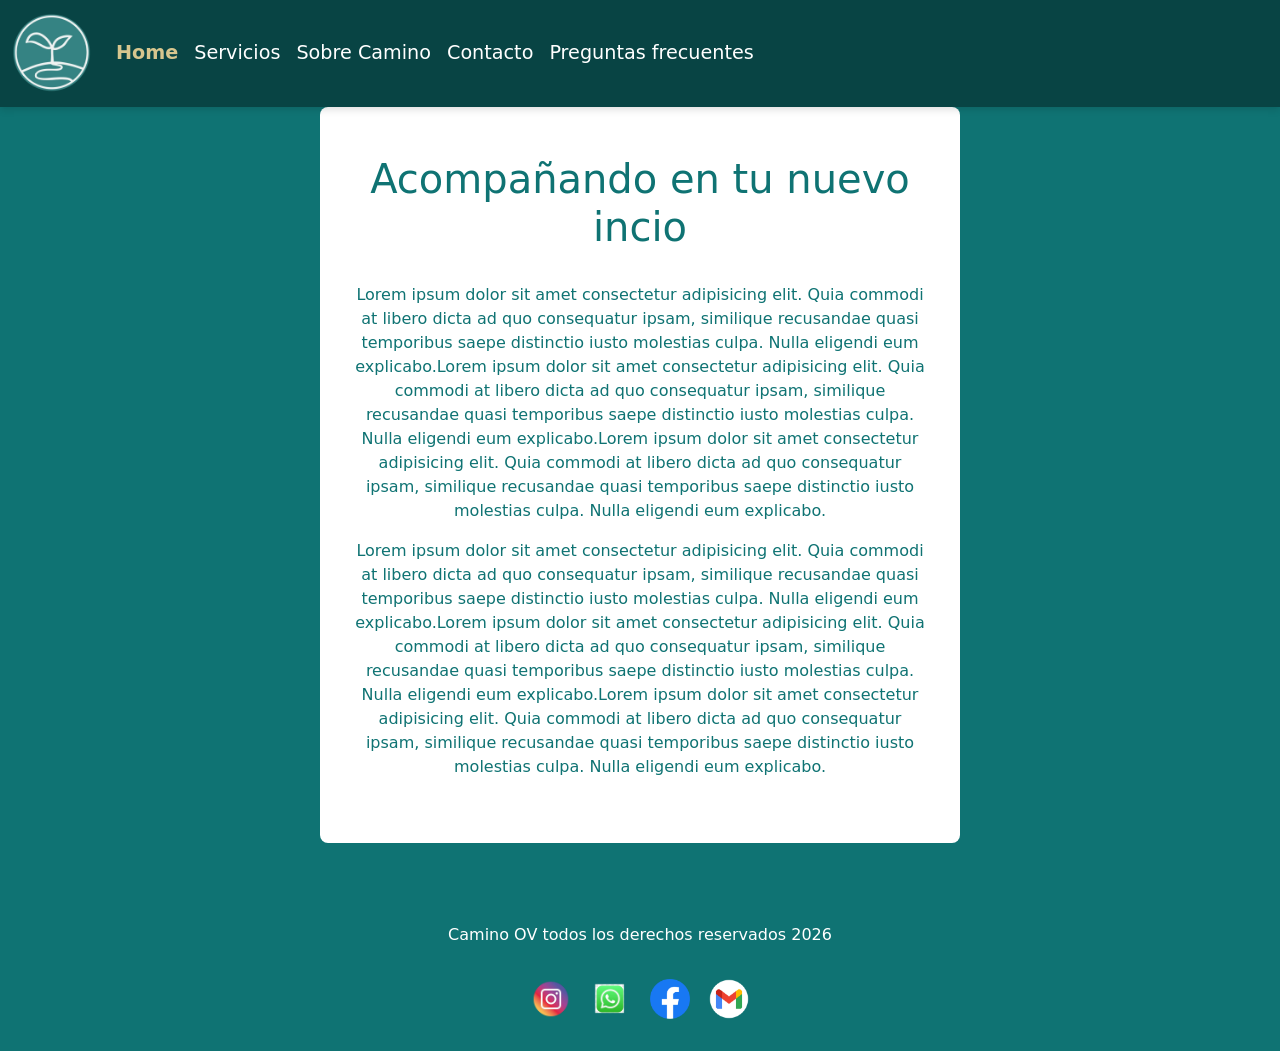
==== index.html @ 0de44ef3 "Estructura inicial del sitio con navbar de bootstrap y index" ====
<!DOCTYPE html>
<html lang="es">
<head>
    <meta charset="UTF-8">
    <meta name="viewport" content="width=device-width, initial-scale=1.0">
    <title>Proyecto final Coderhouse pagina web</title>
    <!-- BOOTSTRAP -->
    <link href="https://cdn.jsdelivr.net/npm/bootstrap@5.3.8/dist/css/bootstrap.min.css" rel="stylesheet" integrity="sha384-sRIl4kxILFvY47J16cr9ZwB07vP4J8+LH7qKQnuqkuIAvNWLzeN8tE5YBujZqJLB" crossorigin="anonymous">
    <!-- CSS -->
    <link rel="stylesheet" href="./styles/styles.css">
</head>

<body>
    <header>
        <nav class="navbar navbar-expand-lg">
            <div class="container-fluid">
                <a class="navbar-brand" href="./index.html">
                    <img src="./assets/logo-camino.png" alt="Logo Camino" class="camino-logo">
                </a>
                <button class="navbar-toggler" type="button" data-bs-toggle="collapse" data-bs-target="#navbarNav" aria-controls="navbarNav" aria-expanded="false" aria-label="Abrir menu">
                    <span class="navbar-toggler-icon"></span>
                </button>
                <div class="collapse navbar-collapse" id="navbarNav">
                    <ul class="navbar-nav">
                        <li class="nav-item">
                            <a class="nav-link active" aria-current="page" href="./index.html">Home</a>
                        </li>
                        <li class="nav-item">
                            <a class="nav-link" href="./servicios.html">Servicios</a>
                        </li>
                        <li class="nav-item">
                            <a class="nav-link" href="./informacion.html">Sobre Camino</a>
                        </li>
                        <li class="nav-item">
                            <a class="nav-link" href="./contacto.html">Contacto</a>
                        </li>
                        <li class="nav-item">
                            <a class="nav-link" href="./preguntas.html">Preguntas frecuentes</a>
                        </li>
                    </ul>
                </div>
            </div>
        </nav>
    </header>
    <main>
        <div class="texto-inicial">
            <h1> Acompañando en tu nuevo incio</h1>
            <p>Lorem ipsum dolor sit amet consectetur adipisicing elit. Quia commodi at libero dicta ad quo consequatur ipsam, similique recusandae quasi temporibus saepe distinctio iusto molestias culpa. Nulla eligendi eum explicabo.Lorem ipsum dolor sit amet consectetur adipisicing elit. Quia commodi at libero dicta ad quo consequatur ipsam, similique recusandae quasi temporibus saepe distinctio iusto molestias culpa. Nulla eligendi eum explicabo.Lorem ipsum dolor sit amet consectetur adipisicing elit. Quia commodi at libero dicta ad quo consequatur ipsam, similique recusandae quasi temporibus saepe distinctio iusto molestias culpa. Nulla eligendi eum explicabo.</h3>
            <p>Lorem ipsum dolor sit amet consectetur adipisicing elit. Quia commodi at libero dicta ad quo consequatur ipsam, similique recusandae quasi temporibus saepe distinctio iusto molestias culpa. Nulla eligendi eum explicabo.Lorem ipsum dolor sit amet consectetur adipisicing elit. Quia commodi at libero dicta ad quo consequatur ipsam, similique recusandae quasi temporibus saepe distinctio iusto molestias culpa. Nulla eligendi eum explicabo.Lorem ipsum dolor sit amet consectetur adipisicing elit. Quia commodi at libero dicta ad quo consequatur ipsam, similique recusandae quasi temporibus saepe distinctio iusto molestias culpa. Nulla eligendi eum explicabo.</h3>
        </div>
        
        <img src="https://placehold.co/500x500" alt="" class="">

    </main>

    <footer>
        <p>Camino OV todos los derechos reservados 2026</p>
        <div class="redes-container">
        <a href="https://www.instagram.com/camino.orientacion.vocacional/">
            <img src="./assets/logo-instagram.png" alt="Instagram oficial" class="redes">
        </a>
        <a href="https://wa.me/5491167478641">
            <img src="./assets/logo-whatsapp.png" alt="Contacto whatsapp" class="redes">
        </a>
        <a href="https://www.facebook.com/login.php?next=https%3A%2F%2Fweb.whatsapp.com%2F">
            <img src="./assets/logo-facebook.png" alt="Facebook oficial" class="redes">
        </a>
        <a href="https://mail.google.com/mail/?view=cm&to=joacojoacoh@gmail.com">
            <img src="./assets/logo-gmail.png" alt="Contacto E-mail" class="redes">
        </a>
        </div>
    </footer>
    <!-- BOOTSTRAP -->
    <script src="https://cdn.jsdelivr.net/npm/bootstrap@5.3.8/dist/js/bootstrap.bundle.min.js" integrity="sha384-FKyoEForCGlyvwx9Hj09JcYn3nv7wiPVlz7YYwJrWVcXK/BmnVDxM+D2scQbITxI" crossorigin="anonymous"></script>
</body>

</html>
---- styles/styles.css ----
*{
    margin: 0;
    padding: 0;
}

html, body {
    width: 100%;
    min-height: 100%;
    margin: 0;
    padding: 0;
}

body{
    background-color: #0f7373;
}

img{
    max-width: 100%;
    height: auto;
}

/*navbar*/

.navbar {
    background-color: #084444;
    box-shadow: 0 2px 8px rgba(0, 0, 0, 0.15); /*fijarse si dejarlo o cambiarlo */
}

.navbar .nav-link{
    color: #ffffff;
    font-size: 1.2rem;
}

.navbar .nav-link:hover{
    color: #d7c68e;
}

.navbar .nav-link.active{
    color: #d7c68e;
    font-weight: bold;
}

.camino-logo{
    width: 5rem;
}
/*main*/

main{
    display: flex;
    justify-content: center;
}
.texto-inicial{
    color:#0f7373;
    padding: 3rem 2rem;
    max-width: 40rem;
    text-align: center;
    background-color:#ffffff;
    border-radius: 0.5rem;
}

.texto-inicial h1{
    font-size: 2.5rem;
    margin-bottom: 2rem;
}
.texto-inicial h3{
    font-size: 1rem;
    font-weight: normal;
    line-height: 1.7rem;
    margin-bottom: 1rem;
}

/*footer*/

footer{
    display: flex;
    color: #ffffff;
    text-align: center;
    align-items: center;
    flex-direction: column;
    padding: 2rem;
    margin-top: 3rem;
    gap: 1rem;
}

.redes-container{
    display: flex;
    flex-direction: row;
    gap: 1.2rem;
    align-items: center;
}

.redes{
    width: 2.5rem;
}

.redes:hover{
    transform: scale(1.15)
}

/*cards*/

.card-container{
    display: flex;
    flex-wrap: wrap;
    justify-content: center;
    gap: 2rem;
    padding: 3rem 2rem;
    max-width: 75rem;
    margin: 0 auto;
}

.card{
    background-color: #ffffff;
    border-radius: 1rem;
    padding: 2rem 1.5rem;
    width: 18rem;
    display: flex;
    flex-direction: column;
    align-items: center;
    text-align: center;
    gap: 0.8rem;
    transition: transform 0.2s;
}

.card:hover{
    transform: translateY(-8px);
}

.card h4{
    color: #0f7373;
    font-size: 1.3rem;
}

.card p{
    color: #555555;
    font-size: 0.95rem;
}

.card img{
    width: 100%;
    border-radius: 0.5rem;
}

.card-button{
    margin-top: auto;
    text-decoration: none;
    background-color: #0f7373;
    color: #ffffff;
    padding: 0.7rem 1.5rem;
    border-radius: 0.5rem;
    font-size: 0.9rem;
    transition: background-color 0.2s;
}

.card-button:hover{
    background-color: #d7c68e;
    color: #0f7373;
}
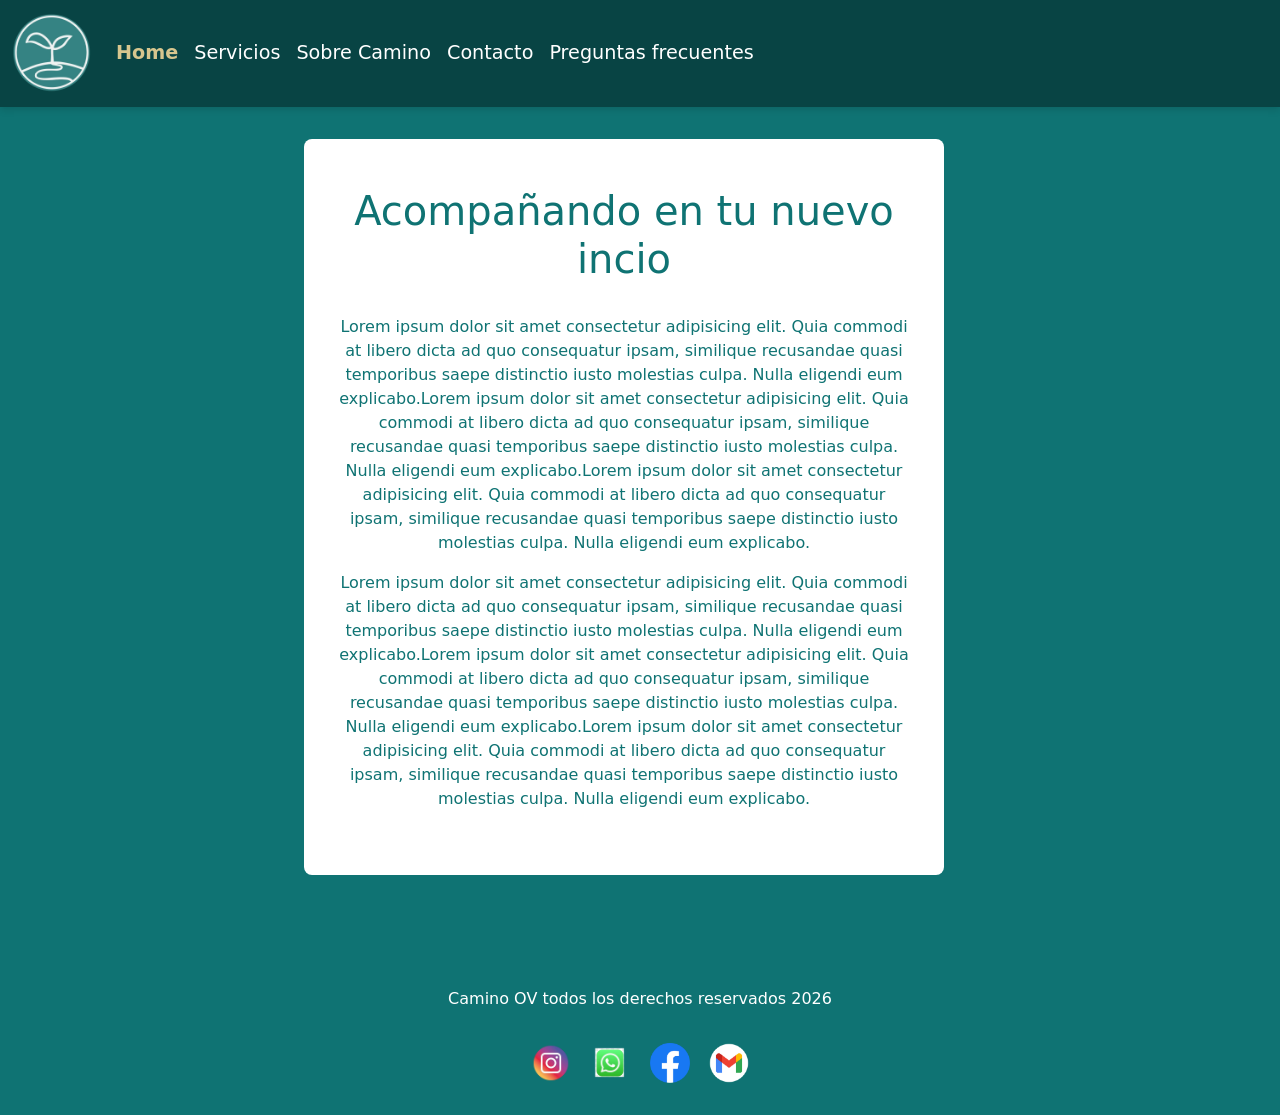
==== commit 17c6d3e5: "Cambio color del menu hamburguesa" ====
--- a/index.html
+++ b/index.html
@@ -12,7 +12,7 @@
 
 <body>
     <header>
-        <nav class="navbar navbar-expand-lg">
+        <nav class="navbar navbar-expand-lg navbar-dark">
             <div class="container-fluid">
                 <a class="navbar-brand" href="./index.html">
                     <img src="./assets/logo-camino.png" alt="Logo Camino" class="camino-logo">
--- a/styles/styles.css
+++ b/styles/styles.css
@@ -1,6 +1,11 @@
 *{
     margin: 0;
     padding: 0;
+}
+
+img {
+    max-width: 100%;
+    height: auto;
 }
 
 html, body {
@@ -9,7 +14,6 @@
     margin: 0;
     padding: 0;
 }
-
 body{
     background-color: #0f7373;
 }
@@ -48,6 +52,10 @@
 main{
     display: flex;
     justify-content: center;
+    align-items: center;
+    flex-wrap: wrap;
+    gap: 2rem;
+    padding: 2rem 1rem;
 }
 .texto-inicial{
     color:#0f7373;
@@ -157,3 +165,44 @@
     color: #0f7373;
 }
 
+/*formulario contacto*/
+
+.contacto {
+    padding: 3rem 1rem;
+    color:#ffffff;
+}
+
+.contacto-titulo {
+    text-align: center;
+    font-size: 2.5rem;
+    margin-bottom: 2rem;
+    color: #0f7373;
+}
+
+.contacto-subtitulo{
+    text-align: center;
+    margin-bottom: 2rem;
+    color: #0f7373;
+}
+
+.btn-enviar {
+    background-color: #084444;
+    color: #ffffff;
+    border: none;
+    padding: 0.8rem 2rem;
+    border-radius: 0.5rem;
+    font-size: 1rem;
+}
+
+.btn-enviar:hover {
+    background-color: #d7c68e;
+    color: #ffffff;
+    transform: translateY(-2px);
+}
+
+.form-contacto {
+    max-width: 600px;
+    background-color: #ffffff;
+    padding: 2.5rem;
+    border-radius: 1rem;
+}
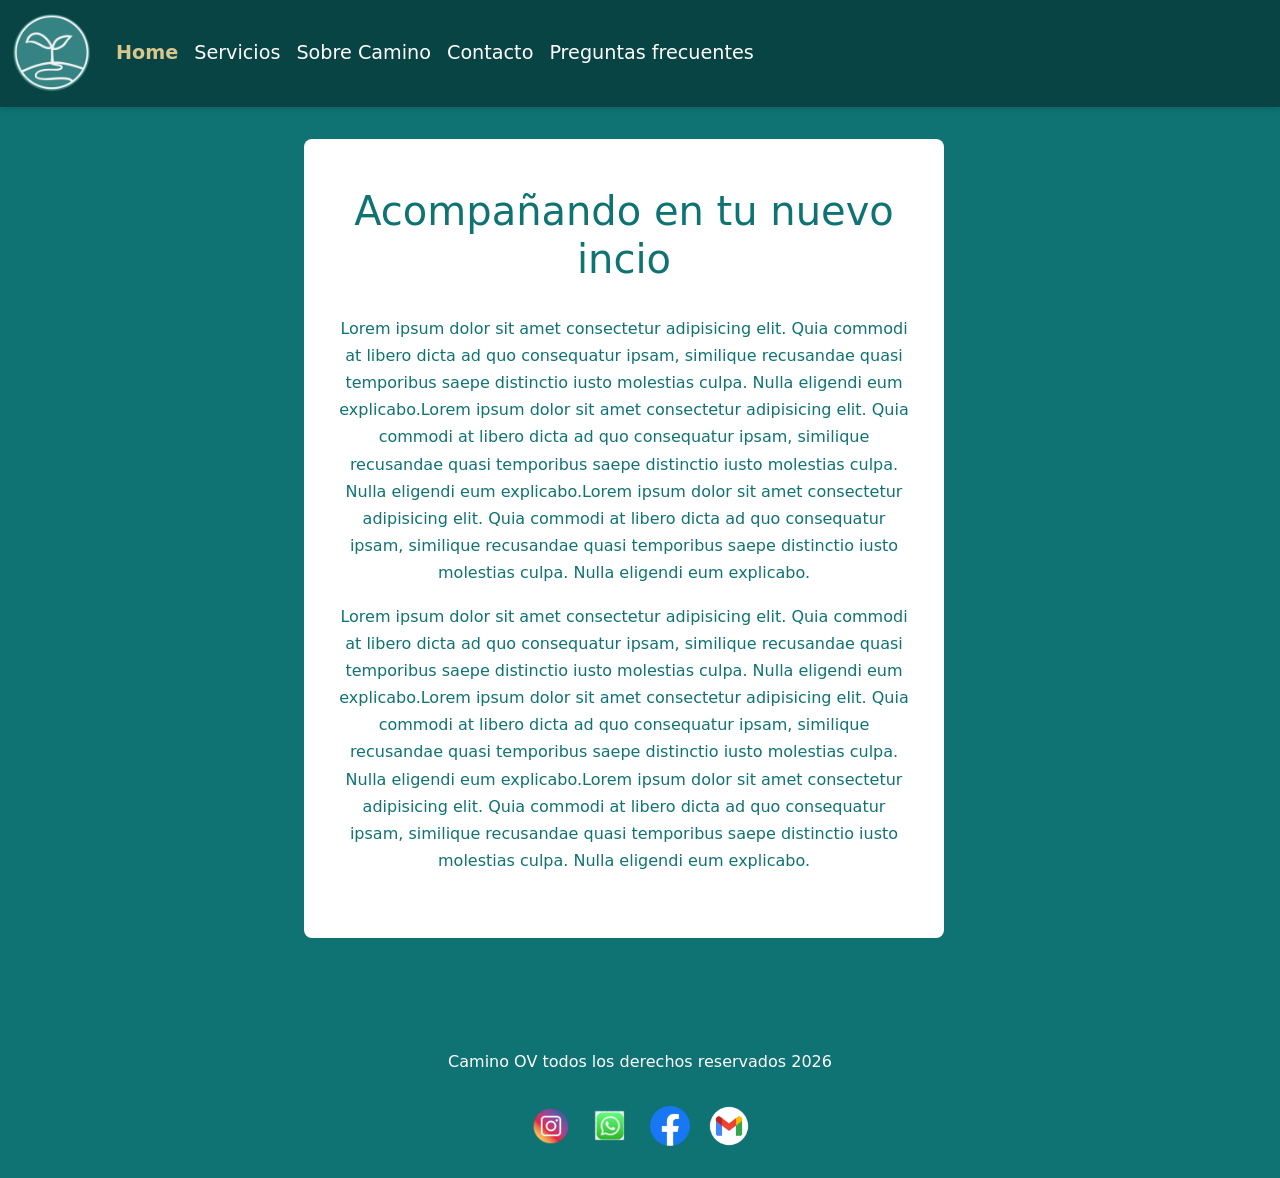
==== commit fa34d989: "Reorganizo paginas en carpeta pages y actualizo rutas" ====
--- a/index.html
+++ b/index.html
@@ -26,16 +26,16 @@
                             <a class="nav-link active" aria-current="page" href="./index.html">Home</a>
                         </li>
                         <li class="nav-item">
-                            <a class="nav-link" href="./servicios.html">Servicios</a>
+                            <a class="nav-link" href="./pages/servicios.html">Servicios</a>
                         </li>
                         <li class="nav-item">
-                            <a class="nav-link" href="./informacion.html">Sobre Camino</a>
+                            <a class="nav-link" href="./pages/informacion.html">Sobre Camino</a>
                         </li>
                         <li class="nav-item">
-                            <a class="nav-link" href="./contacto.html">Contacto</a>
+                            <a class="nav-link" href="./pages/contacto.html">Contacto</a>
                         </li>
                         <li class="nav-item">
-                            <a class="nav-link" href="./preguntas.html">Preguntas frecuentes</a>
+                            <a class="nav-link" href="./pages/preguntas.html">Preguntas frecuentes</a>
                         </li>
                     </ul>
                 </div>
--- a/styles/styles.css
+++ b/styles/styles.css
@@ -1,208 +1,247 @@
-*{
-    margin: 0;
-    padding: 0;
-}
-
-img {
-    max-width: 100%;
-    height: auto;
-}
-
-html, body {
-    width: 100%;
-    min-height: 100%;
-    margin: 0;
-    padding: 0;
-}
-body{
-    background-color: #0f7373;
-}
-
-img{
-    max-width: 100%;
-    height: auto;
-}
-
-/*navbar*/
-
-.navbar {
-    background-color: #084444;
-    box-shadow: 0 2px 8px rgba(0, 0, 0, 0.15); /*fijarse si dejarlo o cambiarlo */
-}
-
-.navbar .nav-link{
-    color: #ffffff;
-    font-size: 1.2rem;
-}
-
-.navbar .nav-link:hover{
-    color: #d7c68e;
-}
-
-.navbar .nav-link.active{
-    color: #d7c68e;
-    font-weight: bold;
-}
-
-.camino-logo{
-    width: 5rem;
-}
-/*main*/
-
-main{
-    display: flex;
-    justify-content: center;
-    align-items: center;
-    flex-wrap: wrap;
-    gap: 2rem;
-    padding: 2rem 1rem;
-}
-.texto-inicial{
-    color:#0f7373;
-    padding: 3rem 2rem;
-    max-width: 40rem;
-    text-align: center;
-    background-color:#ffffff;
-    border-radius: 0.5rem;
-}
-
-.texto-inicial h1{
-    font-size: 2.5rem;
-    margin-bottom: 2rem;
-}
-.texto-inicial h3{
-    font-size: 1rem;
-    font-weight: normal;
-    line-height: 1.7rem;
-    margin-bottom: 1rem;
-}
-
-/*footer*/
-
-footer{
-    display: flex;
-    color: #ffffff;
-    text-align: center;
-    align-items: center;
-    flex-direction: column;
-    padding: 2rem;
-    margin-top: 3rem;
-    gap: 1rem;
-}
-
-.redes-container{
-    display: flex;
-    flex-direction: row;
-    gap: 1.2rem;
-    align-items: center;
-}
-
-.redes{
-    width: 2.5rem;
-}
-
-.redes:hover{
-    transform: scale(1.15)
-}
-
-/*cards*/
-
-.card-container{
-    display: flex;
-    flex-wrap: wrap;
-    justify-content: center;
-    gap: 2rem;
-    padding: 3rem 2rem;
-    max-width: 75rem;
-    margin: 0 auto;
-}
-
-.card{
-    background-color: #ffffff;
-    border-radius: 1rem;
-    padding: 2rem 1.5rem;
-    width: 18rem;
-    display: flex;
-    flex-direction: column;
-    align-items: center;
-    text-align: center;
-    gap: 0.8rem;
-    transition: transform 0.2s;
-}
-
-.card:hover{
-    transform: translateY(-8px);
-}
-
-.card h4{
-    color: #0f7373;
-    font-size: 1.3rem;
-}
-
-.card p{
-    color: #555555;
-    font-size: 0.95rem;
-}
-
-.card img{
-    width: 100%;
-    border-radius: 0.5rem;
-}
-
-.card-button{
-    margin-top: auto;
-    text-decoration: none;
-    background-color: #0f7373;
-    color: #ffffff;
-    padding: 0.7rem 1.5rem;
-    border-radius: 0.5rem;
-    font-size: 0.9rem;
-    transition: background-color 0.2s;
-}
-
-.card-button:hover{
-    background-color: #d7c68e;
-    color: #0f7373;
-}
-
-/*formulario contacto*/
-
-.contacto {
-    padding: 3rem 1rem;
-    color:#ffffff;
-}
-
-.contacto-titulo {
-    text-align: center;
-    font-size: 2.5rem;
-    margin-bottom: 2rem;
-    color: #0f7373;
-}
-
-.contacto-subtitulo{
-    text-align: center;
-    margin-bottom: 2rem;
-    color: #0f7373;
-}
-
-.btn-enviar {
-    background-color: #084444;
-    color: #ffffff;
-    border: none;
-    padding: 0.8rem 2rem;
-    border-radius: 0.5rem;
-    font-size: 1rem;
-}
-
-.btn-enviar:hover {
-    background-color: #d7c68e;
-    color: #ffffff;
-    transform: translateY(-2px);
-}
-
-.form-contacto {
-    max-width: 600px;
-    background-color: #ffffff;
-    padding: 2.5rem;
-    border-radius: 1rem;
-}+.info-bloque, .form-contacto {
+  background-color: #ffffff;
+  border-radius: 1rem;
+  box-shadow: 0 4px 12px rgba(0, 0, 0, 0.15);
+}
+
+* {
+  margin: 0;
+  padding: 0;
+  box-sizing: border-box;
+}
+
+html {
+  overflow-y: scroll;
+}
+
+html, body {
+  width: 100%;
+  min-height: 100%;
+}
+
+img {
+  max-width: 100%;
+  height: auto;
+}
+
+body {
+  background-color: #0f7373;
+}
+
+.navbar {
+  background-color: #084444;
+  box-shadow: 0 2px 8px rgba(0, 0, 0, 0.15);
+}
+.navbar .nav-link {
+  color: #ffffff;
+  font-size: 1.2rem;
+}
+.navbar .nav-link:hover {
+  color: #d7c68e;
+}
+.navbar .nav-link.active {
+  color: #d7c68e;
+  font-weight: bold;
+}
+
+.camino-logo {
+  width: 5rem;
+}
+
+footer {
+  display: flex;
+  flex-direction: column;
+  justify-content: center;
+  align-items: center;
+  color: #ffffff;
+  text-align: center;
+  padding: 2rem;
+  margin-top: 3rem;
+  gap: 1rem;
+}
+
+.redes-container {
+  display: flex;
+  flex-direction: row;
+  justify-content: center;
+  align-items: center;
+  gap: 1.2rem;
+}
+
+.redes {
+  width: 2.5rem;
+}
+.redes:hover {
+  transform: scale(1.15);
+}
+
+main {
+  display: flex;
+  justify-content: center;
+  flex-wrap: wrap;
+  gap: 2rem;
+  padding: 2rem 1rem;
+}
+
+.texto-inicial {
+  color: #0f7373;
+  padding: 3rem 2rem;
+  max-width: 40rem;
+  text-align: center;
+  background-color: #ffffff;
+  border-radius: 0.5rem;
+}
+.texto-inicial h1 {
+  font-size: 2.5rem;
+  margin-bottom: 2rem;
+}
+.texto-inicial p {
+  font-size: 1rem;
+  font-weight: normal;
+  line-height: 1.7rem;
+  margin-bottom: 1rem;
+}
+
+.card-container {
+  display: flex;
+  flex-wrap: wrap;
+  justify-content: center;
+  gap: 2rem;
+  padding: 3rem 2rem;
+  max-width: 75rem;
+  margin: 0 auto;
+}
+
+.card {
+  background-color: #ffffff;
+  border-radius: 1rem;
+  padding: 2rem 1.5rem;
+  width: 18rem;
+  display: flex;
+  flex-direction: column;
+  align-items: center;
+  text-align: center;
+  gap: 0.8rem;
+  transition: transform 0.2s;
+}
+.card:hover {
+  transform: translateY(-8px);
+}
+.card h4 {
+  color: #0f7373;
+  font-size: 1.3rem;
+}
+.card p {
+  color: #555555;
+  font-size: 0.95rem;
+}
+.card img {
+  width: 100%;
+  border-radius: 0.5rem;
+}
+
+.card-button {
+  margin-top: auto;
+  text-decoration: none;
+  background-color: #0f7373;
+  color: #ffffff;
+  padding: 0.7rem 1.5rem;
+  border-radius: 0.5rem;
+  font-size: 0.9rem;
+  transition: background-color 0.2s;
+}
+.card-button:hover {
+  background-color: #d7c68e;
+  color: #0f7373;
+}
+
+.contacto {
+  padding: 3rem 1rem;
+  color: #ffffff;
+}
+
+.contacto-titulo {
+  text-align: center;
+  font-size: 2.5rem;
+  margin-bottom: 2rem;
+  color: #0f7373;
+}
+
+.contacto-subtitulo {
+  text-align: center;
+  margin-bottom: 2rem;
+  color: #0f7373;
+}
+
+.form-contacto {
+  max-width: 600px;
+  padding: 2.5rem;
+  margin: 0 auto;
+}
+
+.btn-enviar {
+  background-color: #084444;
+  color: #ffffff;
+  border: none;
+  padding: 0.8rem 2rem;
+  border-radius: 0.5rem;
+  font-size: 1rem;
+}
+.btn-enviar:hover {
+  background-color: #d7c68e;
+  color: #0f7373;
+  transform: translateY(-2px);
+}
+
+.preguntas {
+  padding: 3rem 1rem;
+  width: 100%;
+  max-width: 800px;
+  margin: 0 auto;
+}
+
+.preguntas-titulo {
+  color: #ffffff;
+  text-align: center;
+  font-size: 2.5rem;
+  margin-bottom: 2rem;
+}
+
+.accordion {
+  width: 100%;
+}
+.accordion-button:not(.collapsed) {
+  background-color: #d4e6e6;
+  color: #084444;
+}
+
+.info {
+  padding: 3rem 1rem;
+  max-width: 800px;
+  margin: 0 auto;
+}
+
+.info-bloque {
+  padding: 2rem;
+  margin-bottom: 2rem;
+}
+
+.info-titulo {
+  color: #0f7373;
+  font-size: 2.5rem;
+  margin-bottom: 1rem;
+  text-align: center;
+}
+
+.info-subtitulo {
+  color: #0f7373;
+  font-size: 1.8rem;
+  margin-bottom: 1rem;
+}
+
+.info-texto {
+  color: #555555;
+  line-height: 1.8;
+}
+
+/*# sourceMappingURL=styles.css.map */
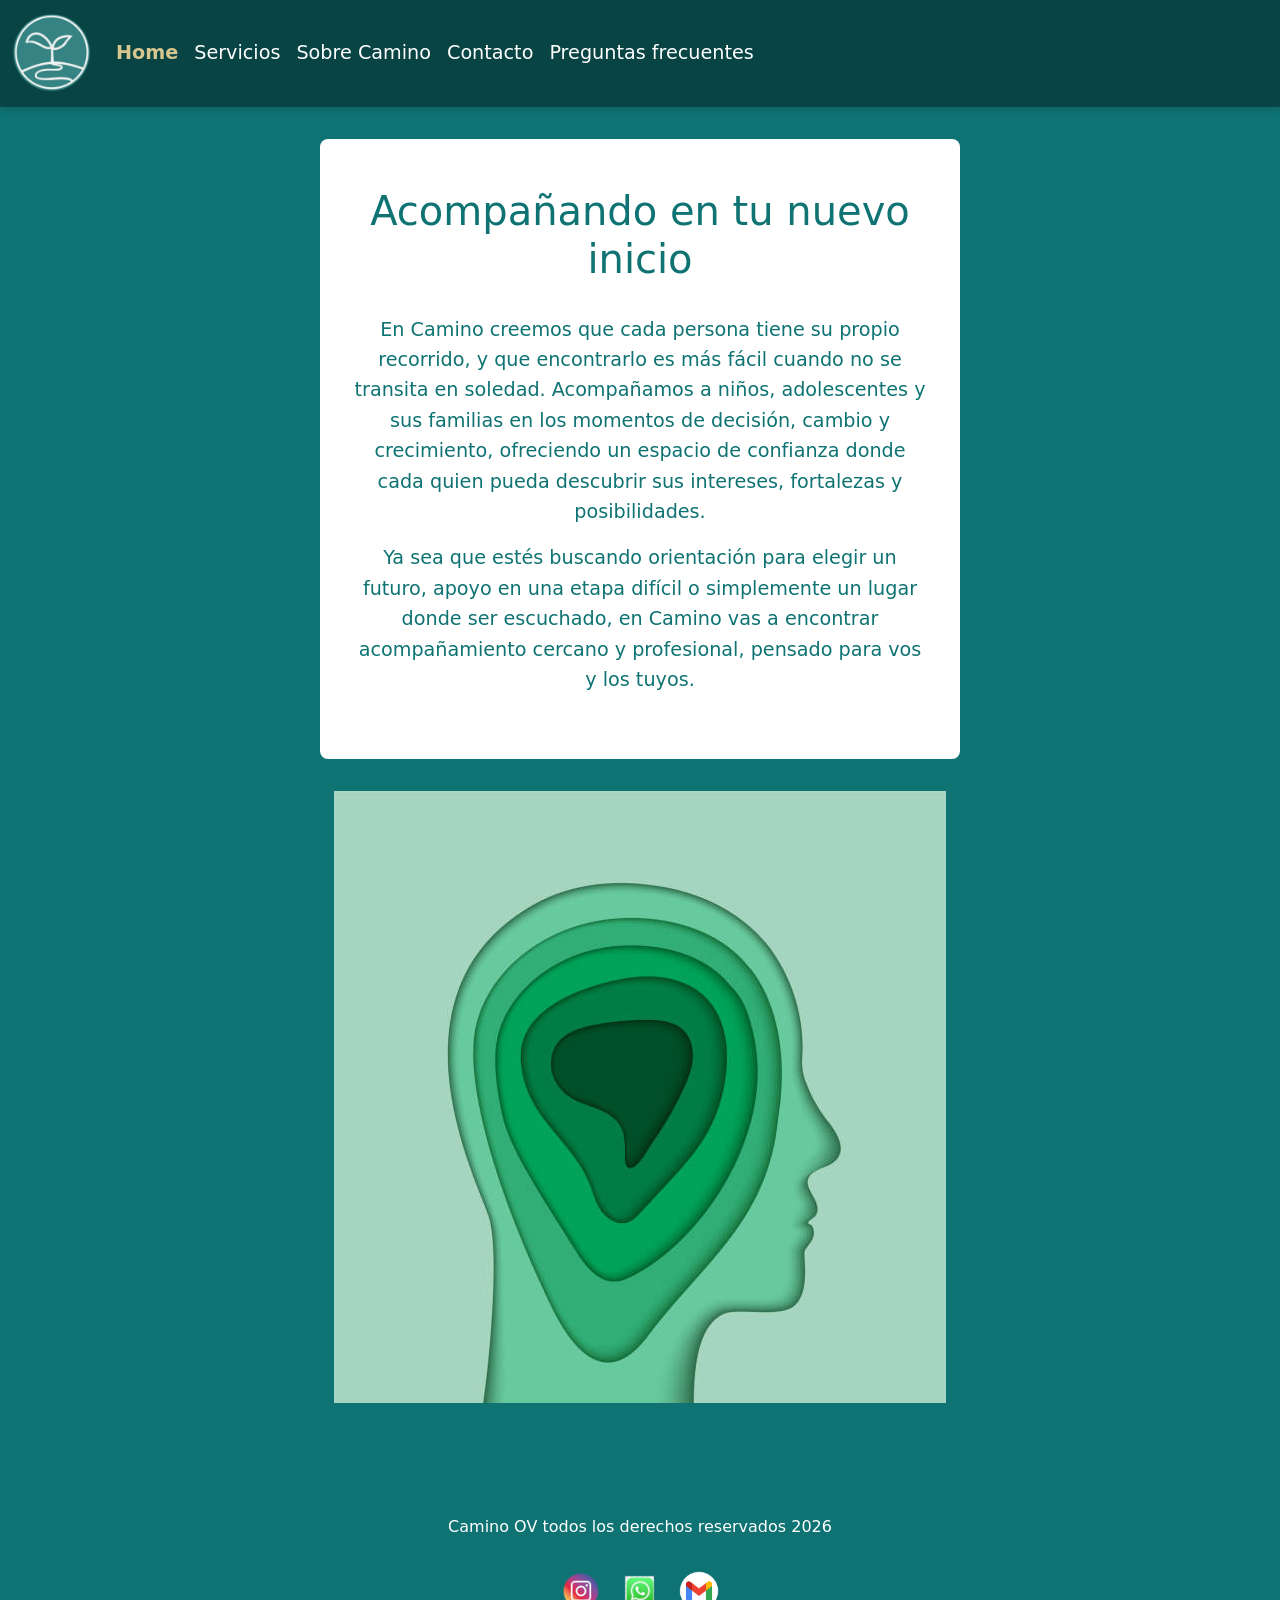
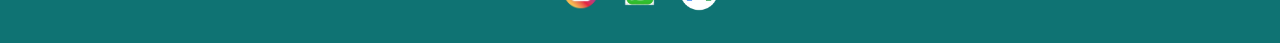
==== commit cb4546ce: "Agrego imagenes reales, texto de bienvenida y corrijo detalles" ====
--- a/index.html
+++ b/index.html
@@ -44,12 +44,12 @@
     </header>
     <main>
         <div class="texto-inicial">
-            <h1> Acompañando en tu nuevo incio</h1>
-            <p>Lorem ipsum dolor sit amet consectetur adipisicing elit. Quia commodi at libero dicta ad quo consequatur ipsam, similique recusandae quasi temporibus saepe distinctio iusto molestias culpa. Nulla eligendi eum explicabo.Lorem ipsum dolor sit amet consectetur adipisicing elit. Quia commodi at libero dicta ad quo consequatur ipsam, similique recusandae quasi temporibus saepe distinctio iusto molestias culpa. Nulla eligendi eum explicabo.Lorem ipsum dolor sit amet consectetur adipisicing elit. Quia commodi at libero dicta ad quo consequatur ipsam, similique recusandae quasi temporibus saepe distinctio iusto molestias culpa. Nulla eligendi eum explicabo.</h3>
-            <p>Lorem ipsum dolor sit amet consectetur adipisicing elit. Quia commodi at libero dicta ad quo consequatur ipsam, similique recusandae quasi temporibus saepe distinctio iusto molestias culpa. Nulla eligendi eum explicabo.Lorem ipsum dolor sit amet consectetur adipisicing elit. Quia commodi at libero dicta ad quo consequatur ipsam, similique recusandae quasi temporibus saepe distinctio iusto molestias culpa. Nulla eligendi eum explicabo.Lorem ipsum dolor sit amet consectetur adipisicing elit. Quia commodi at libero dicta ad quo consequatur ipsam, similique recusandae quasi temporibus saepe distinctio iusto molestias culpa. Nulla eligendi eum explicabo.</h3>
+            <h1> Acompañando en tu nuevo inicio</h1>
+            <p>En Camino creemos que cada persona tiene su propio recorrido, y que encontrarlo es más fácil cuando no se transita en soledad. Acompañamos a niños, adolescentes y sus familias en los momentos de decisión, cambio y crecimiento, ofreciendo un espacio de confianza donde cada quien pueda descubrir sus intereses, fortalezas y posibilidades.</h3>
+            <p>Ya sea que estés buscando orientación para elegir un futuro, apoyo en una etapa difícil o simplemente un lugar donde ser escuchado, en Camino vas a encontrar acompañamiento cercano y profesional, pensado para vos y los tuyos.</h3>
         </div>
         
-        <img src="https://placehold.co/500x500" alt="" class="">
+        <img src="./assets/Imagen Psicologia.jpg" alt="Psicologia gral." class="">
 
     </main>
 
@@ -62,9 +62,6 @@
         <a href="https://wa.me/5491167478641">
             <img src="./assets/logo-whatsapp.png" alt="Contacto whatsapp" class="redes">
         </a>
-        <a href="https://www.facebook.com/login.php?next=https%3A%2F%2Fweb.whatsapp.com%2F">
-            <img src="./assets/logo-facebook.png" alt="Facebook oficial" class="redes">
-        </a>
         <a href="https://mail.google.com/mail/?view=cm&to=joacojoacoh@gmail.com">
             <img src="./assets/logo-gmail.png" alt="Contacto E-mail" class="redes">
         </a>
--- a/styles/styles.css
+++ b/styles/styles.css
@@ -96,9 +96,9 @@
   margin-bottom: 2rem;
 }
 .texto-inicial p {
-  font-size: 1rem;
+  font-size: 1.2rem;
   font-weight: normal;
-  line-height: 1.7rem;
+  line-height: 1.9rem;
   margin-bottom: 1rem;
 }
 
